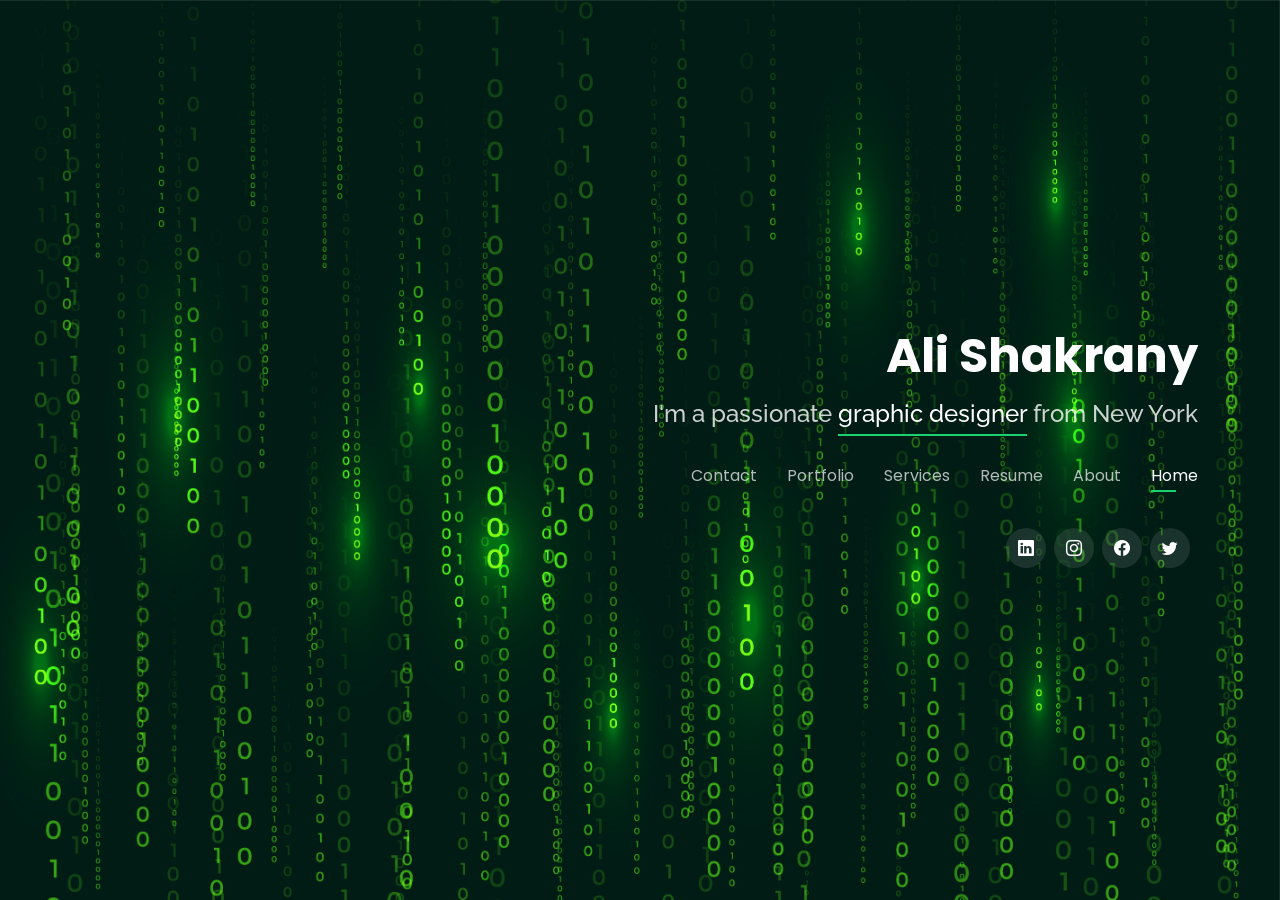
==== index.html @ bfe62b52 "initialize project files" ====
<!DOCTYPE html>
<html lang="ar" dir="rtl">

<head>
  <meta charset="utf-8">
  <meta content="width=device-width, initial-scale=1.0" name="viewport">

  <title>Ali Shakrany's portfolio</title>
  <meta content="" name="description">
  <meta content="" name="keywords">

  <!-- Favicons -->
  <link href="assets/img/favicon.png" rel="icon">
  <link href="assets/img/apple-touch-icon.png" rel="apple-touch-icon">

  <!-- Google Fonts -->
  <link href="https://fonts.googleapis.com/css?family=Open+Sans:300,300i,400,400i,600,600i,700,700i|Raleway:300,300i,400,400i,500,500i,600,600i,700,700i|Poppins:300,300i,400,400i,500,500i,600,600i,700,700i" rel="stylesheet">

  <!-- Vendor CSS Files -->
  <link href="assets/vendor/bootstrap/css/bootstrap.min.css" rel="stylesheet">
  <link href="assets/vendor/bootstrap-icons/bootstrap-icons.css" rel="stylesheet">
  <link href="assets/vendor/boxicons/css/boxicons.min.css" rel="stylesheet">
  <link href="assets/vendor/glightbox/css/glightbox.min.css" rel="stylesheet">
  <link href="assets/vendor/remixicon/remixicon.css" rel="stylesheet">
  <link href="assets/vendor/swiper/swiper-bundle.min.css" rel="stylesheet">

  <!-- Template Main CSS File -->
  <link href="assets/css/style.css" rel="stylesheet">

  <!-- =======================================================
 
  ======================================================== -->
</head>

<body>

  <!-- ======= Header ======= -->
  <header id="header">
    <div class="container">

      <h1><a href="index.html">Ali Shakrany </a></h1>
      <!-- Uncomment below if you prefer to use an image logo -->
      <!-- <a href="index.html" class="mr-auto"><img src="assets/img/logo.png" alt="" class="img-fluid"></a> -->
      <h2>I'm a passionate <span>graphic designer</span> from New York</h2>

      <nav id="navbar" class="navbar" dir="rtl">
        <ul>
          <li><a class="nav-link active" href="#header">Home</a></li>
          <li><a class="nav-link" href="#about">About</a></li>
          <li><a class="nav-link" href="#resume">Resume</a></li>
          <li><a class="nav-link" href="#services">Services</a></li>
          <li><a class="nav-link" href="#portfolio">Portfolio</a></li>
          <li><a class="nav-link" href="#contact">Contact</a></li>
        </ul>
        <i class="bi bi-list mobile-nav-toggle"></i>
      </nav><!-- .navbar -->

      <div class="social-links">
        <a href="#" class="twitter"><i class="bi bi-twitter"></i></a>
        <a href="#" class="facebook"><i class="bi bi-facebook"></i></a>
        <a href="#" class="instagram"><i class="bi bi-instagram"></i></a>
        <a href="#" class="linkedin"><i class="bi bi-linkedin"></i></a>
      </div>

    </div>
  </header><!-- End Header -->

  <!-- ======= About Section ======= -->
  <section id="about" class="about">

    <!-- ======= About Me ======= -->
    <div class="about-me container">

      <div class="section-title">
        <h2>About</h2>
        <p>Learn more about me</p>
      </div>

      <div class="row">
        <div class="col-lg-4" data-aos="fade-left">
          <img src="assets/img/me.jpg" class="img-fluid" alt="">
        </div>
        <div class="col-lg-8 pt-4 pt-lg-0 content" data-aos="fade-right>
          <h3>UI/UX &amp; Graphic Designer</h3>
          <p class="fst-italic">
            Lorem ipsum dolor sit amet, consectetur adipiscing elit, sed do eiusmod tempor incididunt ut labore et dolore
            magna aliqua.
          </p>
          <div class="row">
            <div class="col-lg-6">
              <ul>
                <li><i class="bi bi-chevron-left"></i> <strong>Birthday:</strong> <span>1 May 1995</span></li>
                <li><i class="bi bi-chevron-left"></i> <strong>Website:</strong> <span>www.example.com</span></li>
                <li><i class="bi bi-chevron-left"></i> <strong>Phone:</strong> <span>+123 456 7890</span></li>
                <li><i class="bi bi-chevron-left"></i> <strong>City:</strong> <span>New York, USA</span></li>
              </ul>
            </div>
            <div class="col-lg-6">
              <ul>
                <li><i class="bi bi-chevron-left"></i> <strong>Age:</strong> <span>30</span></li>
                <li><i class="bi bi-chevron-left"></i> <strong>Degree:</strong> <span>Master</span></li>
                <li><i class="bi bi-chevron-left"></i> <strong>PhEmailone:</strong> <span>email@example.com</span></li>
                <li><i class="bi bi-chevron-left"></i> <strong>Freelance:</strong> <span>Available</span></li>
              </ul>
            </div>
          </div>
          <p>
            Officiis eligendi itaque labore et dolorum mollitia officiis optio vero. Quisquam sunt adipisci omnis et ut. Nulla accusantium dolor incidunt officia tempore. Et eius omnis.
            Cupiditate ut dicta maxime officiis quidem quia. Sed et consectetur qui quia repellendus itaque neque. Aliquid amet quidem ut quaerat cupiditate. Ab et eum qui repellendus omnis culpa magni laudantium dolores.
          </p>
        </div>
      </div>

    </div><!-- End About Me -->

    <!-- ======= Counts ======= -->
    <!-- <div class="counts container">

      <div class="row">

        <div class="col-lg-3 col-md-6">
          <div class="count-box">
            <i class="bi bi-emoji-smile"></i>
            <span data-purecounter-start="0" data-purecounter-end="232" data-purecounter-duration="1" class="purecounter"></span>
            <p>Happy Clients</p>
          </div>
        </div>

        <div class="col-lg-3 col-md-6 mt-5 mt-md-0">
          <div class="count-box">
            <i class="bi bi-journal-richtext"></i>
            <span data-purecounter-start="0" data-purecounter-end="521" data-purecounter-duration="1" class="purecounter"></span>
            <p>Projects</p>
          </div>
        </div>

        <div class="col-lg-3 col-md-6 mt-5 mt-lg-0">
          <div class="count-box">
            <i class="bi bi-headset"></i>
            <span data-purecounter-start="0" data-purecounter-end="1463" data-purecounter-duration="1" class="purecounter"></span>
            <p>Hours Of Support</p>
          </div>
        </div>

        <div class="col-lg-3 col-md-6 mt-5 mt-lg-0">
          <div class="count-box">
            <i class="bi bi-award"></i>
            <span data-purecounter-start="0" data-purecounter-end="24" data-purecounter-duration="1" class="purecounter"></span>
            <p>Awards</p>
          </div>
        </div>

      </div>

    </div> -->
    <!-- End Counts -->

    <!-- ======= Skills  ======= -->
    <div class="skills container">

      <div class="section-title">
        <h2>Skills</h2>
      </div>

      <div class="row skills-content">

        <div class="col-lg-6">

          <div class="progress">
            <span class="skill">HTML <i class="val">100%</i></span>
            <div class="progress-bar-wrap">
              <div class="progress-bar" role="progressbar" aria-valuenow="100" aria-valuemin="0" aria-valuemax="100"></div>
            </div>
          </div>

          <div class="progress">
            <span class="skill">CSS <i class="val">90%</i></span>
            <div class="progress-bar-wrap">
              <div class="progress-bar" role="progressbar" aria-valuenow="90" aria-valuemin="0" aria-valuemax="100"></div>
            </div>
          </div>

          <div class="progress">
            <span class="skill">JavaScript <i class="val">75%</i></span>
            <div class="progress-bar-wrap">
              <div class="progress-bar" role="progressbar" aria-valuenow="75" aria-valuemin="0" aria-valuemax="100"></div>
            </div>
          </div>

        </div>

        <div class="col-lg-6">

          <div class="progress">
            <span class="skill">PHP <i class="val">80%</i></span>
            <div class="progress-bar-wrap">
              <div class="progress-bar" role="progressbar" aria-valuenow="80" aria-valuemin="0" aria-valuemax="100"></div>
            </div>
          </div>

          <div class="progress">
            <span class="skill">WordPress/CMS <i class="val">90%</i></span>
            <div class="progress-bar-wrap">
              <div class="progress-bar" role="progressbar" aria-valuenow="90" aria-valuemin="0" aria-valuemax="100"></div>
            </div>
          </div>

          <div class="progress">
            <span class="skill">Photoshop <i class="val">55%</i></span>
            <div class="progress-bar-wrap">
              <div class="progress-bar" role="progressbar" aria-valuenow="55" aria-valuemin="0" aria-valuemax="100"></div>
            </div>
          </div>

        </div>

      </div>

    </div><!-- End Skills -->

    <!-- ======= Interests ======= -->
    <div class="interests container">

      <div class="section-title">
        <h2>Interests</h2>
      </div>

      <div class="row">
        <div class="col-lg-3 col-md-4">
          <div class="icon-box">
            <i class="ri-store-line" style="color: #ffbb2c;"></i>
            <h3>Lorem Ipsum</h3>
          </div>
        </div>
        <div class="col-lg-3 col-md-4 mt-4 mt-md-0">
          <div class="icon-box">
            <i class="ri-bar-chart-box-line" style="color: #5578ff;"></i>
            <h3>Dolor Sitema</h3>
          </div>
        </div>
        <div class="col-lg-3 col-md-4 mt-4 mt-md-0">
          <div class="icon-box">
            <i class="ri-calendar-todo-line" style="color: #e80368;"></i>
            <h3>Sed perspiciatis</h3>
          </div>
        </div>
        <div class="col-lg-3 col-md-4 mt-4 mt-lg-0">
          <div class="icon-box">
            <i class="ri-paint-brush-line" style="color: #e361ff;"></i>
            <h3>Magni Dolores</h3>
          </div>
        </div>
        <div class="col-lg-3 col-md-4 mt-4">
          <div class="icon-box">
            <i class="ri-database-2-line" style="color: #47aeff;"></i>
            <h3>Nemo Enim</h3>
          </div>
        </div>
        <div class="col-lg-3 col-md-4 mt-4">
          <div class="icon-box">
            <i class="ri-gradienter-line" style="color: #ffa76e;"></i>
            <h3>Eiusmod Tempor</h3>
          </div>
        </div>
        <div class="col-lg-3 col-md-4 mt-4">
          <div class="icon-box">
            <i class="ri-file-list-3-line" style="color: #11dbcf;"></i>
            <h3>Midela Teren</h3>
          </div>
        </div>
        <div class="col-lg-3 col-md-4 mt-4">
          <div class="icon-box">
            <i class="ri-price-tag-2-line" style="color: #4233ff;"></i>
            <h3>Pira Neve</h3>
          </div>
        </div>
        <div class="col-lg-3 col-md-4 mt-4">
          <div class="icon-box">
            <i class="ri-anchor-line" style="color: #b2904f;"></i>
            <h3>Dirada Pack</h3>
          </div>
        </div>
        <div class="col-lg-3 col-md-4 mt-4">
          <div class="icon-box">
            <i class="ri-disc-line" style="color: #b20969;"></i>
            <h3>Moton Ideal</h3>
          </div>
        </div>
        <div class="col-lg-3 col-md-4 mt-4">
          <div class="icon-box">
            <i class="ri-base-station-line" style="color: #ff5828;"></i>
            <h3>Verdo Park</h3>
          </div>
        </div>
        <div class="col-lg-3 col-md-4 mt-4">
          <div class="icon-box">
            <i class="ri-fingerprint-line" style="color: #29cc61;"></i>
            <h3>Flavor Nivelanda</h3>
          </div>
        </div>
      </div>

    </div><!-- End Interests -->


  </section><!-- End About Section -->

  <!-- ======= Resume Section ======= -->
  <section id="resume" class="resume">
    <div class="container">

      <div class="section-title">
        <h2>Resume</h2>
        <p>Check My Resume</p>
      </div>

      <div class="row">
        <div class="col-lg-6">
          <h3 class="resume-title">Sumary</h3>
          <div class="resume-item pb-0">
            <h4>Alice Barkley</h4>
            <p><em>Innovative and deadline-driven Graphic Designer with 3+ years of experience designing and developing user-centered digital/print marketing material from initial concept to final, polished deliverable.</em></p>
            <p>
            <ul>
              <li>Portland par 127,Orlando, FL</li>
              <li>(123) 456-7891</li>
              <li>alice.barkley@example.com</li>
            </ul>
            </p>
          </div>

          <h3 class="resume-title">Education</h3>
          <div class="resume-item">
            <h4>Master of Fine Arts &amp; Graphic Design</h4>
            <h5>2015 - 2016</h5>
            <p><em>Rochester Institute of Technology, Rochester, NY</em></p>
            <p>Qui deserunt veniam. Et sed aliquam labore tempore sed quisquam iusto autem sit. Ea vero voluptatum qui ut dignissimos deleniti nerada porti sand markend</p>
          </div>
          <div class="resume-item">
            <h4>Bachelor of Fine Arts &amp; Graphic Design</h4>
            <h5>2010 - 2014</h5>
            <p><em>Rochester Institute of Technology, Rochester, NY</em></p>
            <p>Quia nobis sequi est occaecati aut. Repudiandae et iusto quae reiciendis et quis Eius vel ratione eius unde vitae rerum voluptates asperiores voluptatem Earum molestiae consequatur neque etlon sader mart dila</p>
          </div>
        </div>
        <div class="col-lg-6">
          <h3 class="resume-title">Professional Experience</h3>
          <div class="resume-item">
            <h4>Senior graphic design specialist</h4>
            <h5>2019 - Present</h5>
            <p><em>Experion, New York, NY </em></p>
            <p>
            <ul>
              <li>Lead in the design, development, and implementation of the graphic, layout, and production communication materials</li>
              <li>Delegate tasks to the 7 members of the design team and provide counsel on all aspects of the project. </li>
              <li>Supervise the assessment of all graphic materials in order to ensure quality and accuracy of the design</li>
              <li>Oversee the efficient use of production project budgets ranging from $2,000 - $25,000</li>
            </ul>
            </p>
          </div>
          <div class="resume-item">
            <h4>Graphic design specialist</h4>
            <h5>2017 - 2018</h5>
            <p><em>Stepping Stone Advertising, New York, NY</em></p>
            <p>
            <ul>
              <li>Developed numerous marketing programs (logos, brochures,infographics, presentations, and advertisements).</li>
              <li>Managed up to 5 projects or tasks at a given time while under pressure</li>
              <li>Recommended and consulted with clients on the most appropriate graphic design</li>
              <li>Created 4+ design presentations and proposals a month for clients and account managers</li>
            </ul>
            </p>
          </div>
        </div>
      </div>

    </div>
  </section><!-- End Resume Section -->

  <!-- ======= Services Section ======= -->
  <section id="services" class="services">
    <div class="container">

      <div class="section-title">
        <h2>Services</h2>
        <p>My Services</p>
      </div>

      <div class="row">
        <div class="col-lg-4 col-md-6 d-flex align-items-stretch">
          <div class="icon-box">
            <div class="icon"><i class="bx bxl-dribbble"></i></div>
            <h4><a href="">Lorem Ipsum</a></h4>
            <p>Voluptatum deleniti atque corrupti quos dolores et quas molestias excepturi</p>
          </div>
        </div>

        <div class="col-lg-4 col-md-6 d-flex align-items-stretch mt-4 mt-md-0">
          <div class="icon-box">
            <div class="icon"><i class="bx bx-file"></i></div>
            <h4><a href="">Sed ut perspiciatis</a></h4>
            <p>Duis aute irure dolor in reprehenderit in voluptate velit esse cillum dolore</p>
          </div>
        </div>

        <div class="col-lg-4 col-md-6 d-flex align-items-stretch mt-4 mt-lg-0">
          <div class="icon-box">
            <div class="icon"><i class="bx bx-tachometer"></i></div>
            <h4><a href="">Magni Dolores</a></h4>
            <p>Excepteur sint occaecat cupidatat non proident, sunt in culpa qui officia</p>
          </div>
        </div>

        <div class="col-lg-4 col-md-6 d-flex align-items-stretch mt-4">
          <div class="icon-box">
            <div class="icon"><i class="bx bx-world"></i></div>
            <h4><a href="">Nemo Enim</a></h4>
            <p>At vero eos et accusamus et iusto odio dignissimos ducimus qui blanditiis</p>
          </div>
        </div>

        <div class="col-lg-4 col-md-6 d-flex align-items-stretch mt-4">
          <div class="icon-box">
            <div class="icon"><i class="bx bx-slideshow"></i></div>
            <h4><a href="">Dele cardo</a></h4>
            <p>Quis consequatur saepe eligendi voluptatem consequatur dolor consequuntur</p>
          </div>
        </div>

        <div class="col-lg-4 col-md-6 d-flex align-items-stretch mt-4">
          <div class="icon-box">
            <div class="icon"><i class="bx bx-arch"></i></div>
            <h4><a href="">Divera don</a></h4>
            <p>Modi nostrum vel laborum. Porro fugit error sit minus sapiente sit aspernatur</p>
          </div>
        </div>

      </div>

    </div>
  </section><!-- End Services Section -->

  <!-- ======= Portfolio Section ======= -->
  <section id="portfolio" class="portfolio">
    <div class="container">

      <div class="section-title">
        <h2>Portfolio</h2>
        <p>My Works</p>
      </div>

      <div class="row">
        <div class="col-lg-12 d-flex justify-content-center">
          <ul id="portfolio-flters">
            <li data-filter="*" class="filter-active">All</li>
            <li data-filter=".filter-web">Web</li>
            <li data-filter=".filter-graphic">Graphic</li>
            <li data-filter=".filter-database">Database</li>
            <li data-filter=".filter-photography">Photography</li>
            <li data-filter=".filter-software">Software</li>
            <li data-filter=".filter-3dmax">3D Max</li>
            <li data-filter=".filter-book">Books</li>
          </ul>
        </div>
      </div>

      <div class="row portfolio-container">

        <div class="col-lg-4 col-md-6 portfolio-item filter-web">
          <div class="portfolio-wrap">
            <img src="assets/img/portfolio/web/zat/1.png" class="img-fluid" alt="">
            <div class="portfolio-info">
              <h4>Zat</h4>
              <p>Web</p>
              <div class="portfolio-links">
                <a href="assets/img/portfolio/web/zat/1.png" data-gallery="portfolioGallery" class="portfolio-lightbox" title="Zat"><i class="bx bx-plus"></i></a>
                <a href="project-details/web/zat.html" data-gallery="portfolioDetailsGallery" data-glightbox="type: external" class="portfolio-details-lightbox" title="project Details"><i class="bx bx-link"></i></a>
              </div>
            </div>
          </div>
        </div>

        <div class="col-lg-4 col-md-6 portfolio-item filter-web">
          <div class="portfolio-wrap">
            <img src="assets/img/portfolio/web/techno-v/1.PNG" class="img-fluid" alt="">
            <div class="portfolio-info">
              <h4>Techno-V</h4>
              <p>Web</p>
              <div class="portfolio-links">
                <a href="assets/img/portfolio/web/techno-v/1.PNG" data-gallery="portfolioGallery" class="portfolio-lightbox" title="Techno-V"><i class="bx bx-plus"></i></a>
                <a href="project-details/web/techno-v.html" data-gallery="portfolioDetailsGallery" data-glightbox="type: external" class="portfolio-details-lightbox" title="project Details"><i class="bx bx-link"></i></a>
              </div>
            </div>
          </div>
        </div>

        <!-- <div class="col-lg-4 col-md-6 portfolio-item filter-web">
          <div class="portfolio-wrap">
            <img src="assets/img/portfolio/web/techno-v/1.PNG" class="img-fluid" alt="">
            <div class="portfolio-info">
              <h4>Techno-V</h4>
              <p>Web</p>
              <div class="portfolio-links">
                <a href="assets/img/portfolio/web/techno-v/1.PNG" data-gallery="portfolioGallery" class="portfolio-lightbox" title="Techno-V"><i class="bx bx-plus"></i></a>
                <a href="project-details/web/techno-v.html" data-gallery="portfolioDetailsGallery" data-glightbox="type: external" class="portfolio-details-lightbox" title="project Details"><i class="bx bx-link"></i></a>
              </div>
            </div>
          </div>
        </div> -->

        <div class="col-lg-4 col-md-6 portfolio-item filter-database">
          <div class="portfolio-wrap">
            <img src="assets/img/portfolio/database/1.PNG" class="img-fluid" alt="">
            <div class="portfolio-info">
              <h4>Database</h4>
              <p>Database</p>
              <div class="portfolio-links">
                <a href="assets/img/portfolio/database/1.PNG" data-gallery="portfolioGallery" class="portfolio-lightbox" title="Database"><i class="bx bx-plus"></i></a>
                <a href="/project-details/database/database.html" data-gallery="portfolioDetailsGallery" data-glightbox="type: external" class="portfolio-details-lightbox" title="Project Details"><i class="bx bx-link"></i></a>
              </div>
            </div>
          </div>
        </div>


        <div class="col-lg-4 col-md-6 portfolio-item filter-software">
          <div class="portfolio-wrap">
            <img src="assets/img/portfolio/software/software1/04.png" class="img-fluid" alt="">
            <div class="portfolio-info">
              <h4>Multimedia Software</h4>
              <p>Software</p>
              <div class="portfolio-links">
                <a href="assets/img/portfolio/software/software1/04.png" data-gallery="portfolioGallery" class="portfolio-lightbox" title="Multimedia Software"><i class="bx bx-plus"></i></a>
                <a href="/project-details/software/software1.html" data-gallery="portfolioDetailsGallery" data-glightbox="type: external" class="portfolio-details-lightbox" title="Project Details"><i class="bx bx-link"></i></a>
              </div>
            </div>
          </div>
        </div>


        <div class="col-lg-4 col-md-6 portfolio-item filter-software">
          <div class="portfolio-wrap">
            <img src="assets/img/portfolio/software/software2/1.PNG" class="img-fluid" alt="">
            <div class="portfolio-info">
              <h4>Computer Software</h4>
              <p>Software</p>
              <div class="portfolio-links">
                <a href="assets/img/portfolio/software/software2/1.PNG" data-gallery="portfolioGallery" class="portfolio-lightbox" title="Computer Software"><i class="bx bx-plus"></i></a>
                <a href="/project-details/software/software2.html" data-gallery="portfolioDetailsGallery" data-glightbox="type: external" class="portfolio-details-lightbox" title="Project Details"><i class="bx bx-link"></i></a>
              </div>
            </div>
          </div>
        </div>

        <div class="col-lg-4 col-md-6 portfolio-item filter-3dmax">
          <div class="portfolio-wrap">
            <img src="assets/img/portfolio/max/01.jpg" class="img-fluid" alt="">
            <div class="portfolio-info">
              <h4>3D Max design</h4>
              <p>3D Max </p>
              <div class="portfolio-links">
                <a href="assets/img/portfolio/max/01.jpg" data-gallery="portfolioGallery" class="portfolio-lightbox" title="3D Max design"><i class="bx bx-plus"></i></a>
                <!-- <a href="/project-details/max/1.html" data-gallery="portfolioDetailsGallery" data-glightbox="type: external" class="portfolio-details-lightbox" title="Project Details"><i class="bx bx-link"></i></a> -->
              </div>
            </div>
          </div>
        </div>


        <div class="col-lg-4 col-md-6 portfolio-item filter-3dmax">
          <div class="portfolio-wrap">
            <img src="assets/img/portfolio/max/02.jpg" class="img-fluid" alt="">
            <div class="portfolio-info">
              <h4>3D Max design</h4>
              <p>3D Max </p>
              <div class="portfolio-links">
                <a href="assets/img/portfolio/max/02.jpg" data-gallery="portfolioGallery" class="portfolio-lightbox" title="3D Max design"><i class="bx bx-plus"></i></a>
                <!-- <a href="/project-details/max/1.html" data-gallery="portfolioDetailsGallery" data-glightbox="type: external" class="portfolio-details-lightbox" title="Project Details"><i class="bx bx-link"></i></a> -->
              </div>
            </div>
          </div>
        </div>

        <div class="col-lg-4 col-md-6 portfolio-item filter-3dmax">
          <div class="portfolio-wrap">
            <img src="assets/img/portfolio/max/03.jpg" class="img-fluid" alt="">
            <div class="portfolio-info">
              <h4>3D Max design</h4>
              <p>3D Max </p>
              <div class="portfolio-links">
                <a href="assets/img/portfolio/max/03.jpg" data-gallery="portfolioGallery" class="portfolio-lightbox" title="3D Max design"><i class="bx bx-plus"></i></a>
                <!-- <a href="/project-details/max/1.html" data-gallery="portfolioDetailsGallery" data-glightbox="type: external" class="portfolio-details-lightbox" title="Project Details"><i class="bx bx-link"></i></a> -->
              </div>
            </div>
          </div>
        </div>

        <div class="col-lg-4 col-md-6 portfolio-item filter-3dmax">
          <div class="portfolio-wrap">
            <img src="assets/img/portfolio/max/04.jpg" class="img-fluid" alt="">
            <div class="portfolio-info">
              <h4>3D Max design</h4>
              <p>3D Max </p>
              <div class="portfolio-links">
                <a href="assets/img/portfolio/max/04.jpg" data-gallery="portfolioGallery" class="portfolio-lightbox" title="3D Max design"><i class="bx bx-plus"></i></a>
                <!-- <a href="/project-details/max/1.html" data-gallery="portfolioDetailsGallery" data-glightbox="type: external" class="portfolio-details-lightbox" title="Project Details"><i class="bx bx-link"></i></a> -->
              </div>
            </div>
          </div>
        </div>


        <div class="col-lg-4 col-md-6 portfolio-item filter-3dmax">
          <div class="portfolio-wrap">
            <img src="assets/img/portfolio/max/05.jpg" class="img-fluid" alt="">
            <div class="portfolio-info">
              <h4>3D Max design</h4>
              <p>3D Max </p>
              <div class="portfolio-links">
                <a href="assets/img/portfolio/max/05.jpg" data-gallery="portfolioGallery" class="portfolio-lightbox" title="3D Max design"><i class="bx bx-plus"></i></a>
                <!-- <a href="/project-details/max/1.html" data-gallery="portfolioDetailsGallery" data-glightbox="type: external" class="portfolio-details-lightbox" title="Project Details"><i class="bx bx-link"></i></a> -->
              </div>
            </div>
          </div>
        </div>
<!-- <================== Boook  =====================> -->
        <div class="col-lg-4 col-md-6 portfolio-item filter-book">
          <div class="portfolio-wrap">
            <img src="assets/img/portfolio/book/1.png" class="img-fluid" alt="">
            <div class="portfolio-info">
              <h4>Ai Book</h4>
              <p>Books</p>
              <div class="portfolio-links">
                <a href="assets/img/portfolio/book/1.png" data-gallery="portfolioGallery" class="portfolio-lightbox" title="Ai Book"><i class="bx bx-plus"></i></a>
                <a href="project-details/book/aibook.html" data-gallery="portfolioDetailsGallery" data-glightbox="type: external" class="portfolio-details-lightbox" title="project Details"><i class="bx bx-link"></i></a>
              </div>
            </div>
          </div>
        </div>

<!-- <================== Graphic =====================> -->
        <div class="col-lg-4 col-md-6 portfolio-item filter-graphic">
          <div class="portfolio-wrap">
            <img src="assets/img/portfolio/graphic/1.png" class="img-fluid" alt="">
            <div class="portfolio-info">
              <h4>Graphic Design</h4>
              <p> Graphic </p>
              <div class="portfolio-links">
                <a href="assets/img/portfolio/graphic/1.png" data-gallery="portfolioGallery" class="portfolio-lightbox" title="Graphic Design"><i class="bx bx-plus"></i></a>
                <!-- <a href="/project-details/max/1.html" data-gallery="portfolioDetailsGallery" data-glightbox="type: external" class="portfolio-details-lightbox" title="Project Details"><i class="bx bx-link"></i></a> -->
              </div>
            </div>
          </div>
        </div>

        <div class="col-lg-4 col-md-6 portfolio-item filter-graphic">
          <div class="portfolio-wrap">
            <img src="assets/img/portfolio/graphic/01.png" class="img-fluid" alt="">
            <div class="portfolio-info">
              <h4>Graphic Design</h4>
              <p> Graphic </p>
              <div class="portfolio-links">
                <a href="assets/img/portfolio/graphic/01.png" data-gallery="portfolioGallery" class="portfolio-lightbox" title="Graphic Design"><i class="bx bx-plus"></i></a>
                <!-- <a href="/project-details/max/1.html" data-gallery="portfolioDetailsGallery" data-glightbox="type: external" class="portfolio-details-lightbox" title="Project Details"><i class="bx bx-link"></i></a> -->
              </div>
            </div>
          </div>
        </div>

        <div class="col-lg-4 col-md-6 portfolio-item filter-graphic">
          <div class="portfolio-wrap">
            <img src="assets/img/portfolio/graphic/02.png" class="img-fluid" alt="">
            <div class="portfolio-info">
              <h4>Graphic Design</h4>
              <p> Graphic </p>
              <div class="portfolio-links">
                <a href="assets/img/portfolio/graphic/02.png" data-gallery="portfolioGallery" class="portfolio-lightbox" title="Graphic Design"><i class="bx bx-plus"></i></a>
                <!-- <a href="/project-details/max/1.html" data-gallery="portfolioDetailsGallery" data-glightbox="type: external" class="portfolio-details-lightbox" title="Project Details"><i class="bx bx-link"></i></a> -->
              </div>
            </div>
          </div>
        </div>

        <div class="col-lg-4 col-md-6 portfolio-item filter-graphic">
          <div class="portfolio-wrap">
            <img src="assets/img/portfolio/graphic/03.png" class="img-fluid" alt="">
            <div class="portfolio-info">
              <h4>Graphic Design</h4>
              <p> Graphic </p>
              <div class="portfolio-links">
                <a href="assets/img/portfolio/graphic/03.png" data-gallery="portfolioGallery" class="portfolio-lightbox" title="Graphic Design"><i class="bx bx-plus"></i></a>
                <!-- <a href="/project-details/max/1.html" data-gallery="portfolioDetailsGallery" data-glightbox="type: external" class="portfolio-details-lightbox" title="Project Details"><i class="bx bx-link"></i></a> -->
              </div>
            </div>
          </div>
        </div>

        <div class="col-lg-4 col-md-6 portfolio-item filter-graphic">
          <div class="portfolio-wrap">
            <img src="assets/img/portfolio/graphic/04.png" class="img-fluid" alt="">
            <div class="portfolio-info">
              <h4>Graphic Design</h4>
              <p> Graphic </p>
              <div class="portfolio-links">
                <a href="assets/img/portfolio/graphic/04.png" data-gallery="portfolioGallery" class="portfolio-lightbox" title="Graphic Design"><i class="bx bx-plus"></i></a>
                <!-- <a href="/project-details/max/1.html" data-gallery="portfolioDetailsGallery" data-glightbox="type: external" class="portfolio-details-lightbox" title="Project Details"><i class="bx bx-link"></i></a> -->
              </div>
            </div>
          </div>
        </div>

        <div class="col-lg-4 col-md-6 portfolio-item filter-graphic">
          <div class="portfolio-wrap">
            <img src="assets/img/portfolio/graphic/05.png" class="img-fluid" alt="">
            <div class="portfolio-info">
              <h4>Graphic Design</h4>
              <p> Graphic </p>
              <div class="portfolio-links">
                <a href="assets/img/portfolio/graphic/05.png" data-gallery="portfolioGallery" class="portfolio-lightbox" title="Graphic Design"><i class="bx bx-plus"></i></a>
                <!-- <a href="/project-details/max/1.html" data-gallery="portfolioDetailsGallery" data-glightbox="type: external" class="portfolio-details-lightbox" title="Project Details"><i class="bx bx-link"></i></a> -->
              </div>
            </div>
          </div>
        </div>

        <div class="col-lg-4 col-md-6 portfolio-item filter-graphic">
          <div class="portfolio-wrap">
            <img src="assets/img/portfolio/graphic/05_2.png" class="img-fluid" alt="">
            <div class="portfolio-info">
              <h4>Graphic Design</h4>
              <p> Graphic </p>
              <div class="portfolio-links">
                <a href="assets/img/portfolio/graphic/05_2.png" data-gallery="portfolioGallery" class="portfolio-lightbox" title="Graphic Design"><i class="bx bx-plus"></i></a>
                <!-- <a href="/project-details/max/1.html" data-gallery="portfolioDetailsGallery" data-glightbox="type: external" class="portfolio-details-lightbox" title="Project Details"><i class="bx bx-link"></i></a> -->
              </div>
            </div>
          </div>
        </div>

        <div class="col-lg-4 col-md-6 portfolio-item filter-graphic">
          <div class="portfolio-wrap">
            <img src="assets/img/portfolio/graphic/06.png" class="img-fluid" alt="">
            <div class="portfolio-info">
              <h4>Graphic Design</h4>
              <p> Graphic </p>
              <div class="portfolio-links">
                <a href="assets/img/portfolio/graphic/06.png" data-gallery="portfolioGallery" class="portfolio-lightbox" title="Graphic Design"><i class="bx bx-plus"></i></a>
                <!-- <a href="/project-details/max/1.html" data-gallery="portfolioDetailsGallery" data-glightbox="type: external" class="portfolio-details-lightbox" title="Project Details"><i class="bx bx-link"></i></a> -->
              </div>
            </div>
          </div>
        </div>

        <div class="col-lg-4 col-md-6 portfolio-item filter-graphic">
          <div class="portfolio-wrap">
            <img src="assets/img/portfolio/graphic/07.png" class="img-fluid" alt="">
            <div class="portfolio-info">
              <h4>Graphic Design</h4>
              <p> Graphic </p>
              <div class="portfolio-links">
                <a href="assets/img/portfolio/graphic/07.png" data-gallery="portfolioGallery" class="portfolio-lightbox" title="Graphic Design"><i class="bx bx-plus"></i></a>
                <!-- <a href="/project-details/max/1.html" data-gallery="portfolioDetailsGallery" data-glightbox="type: external" class="portfolio-details-lightbox" title="Project Details"><i class="bx bx-link"></i></a> -->
              </div>
            </div>
          </div>
        </div>

        <div class="col-lg-4 col-md-6 portfolio-item filter-graphic">
          <div class="portfolio-wrap">
            <img src="assets/img/portfolio/graphic/08.jpg" class="img-fluid" alt="">
            <div class="portfolio-info">
              <h4>Graphic Design</h4>
              <p> Graphic </p>
              <div class="portfolio-links">
                <a href="assets/img/portfolio/graphic/08.jpg" data-gallery="portfolioGallery" class="portfolio-lightbox" title="Graphic Design"><i class="bx bx-plus"></i></a>
                <!-- <a href="/project-details/max/1.html" data-gallery="portfolioDetailsGallery" data-glightbox="type: external" class="portfolio-details-lightbox" title="Project Details"><i class="bx bx-link"></i></a> -->
              </div>
            </div>
          </div>
        </div>

        <div class="col-lg-4 col-md-6 portfolio-item filter-graphic">
          <div class="portfolio-wrap">
            <img src="assets/img/portfolio/graphic/09.jpg" class="img-fluid" alt="">
            <div class="portfolio-info">
              <h4>Graphic Design</h4>
              <p> Graphic </p>
              <div class="portfolio-links">
                <a href="assets/img/portfolio/graphic/09.jpg" data-gallery="portfolioGallery" class="portfolio-lightbox" title="Graphic Design"><i class="bx bx-plus"></i></a>
                <!-- <a href="/project-details/max/1.html" data-gallery="portfolioDetailsGallery" data-glightbox="type: external" class="portfolio-details-lightbox" title="Project Details"><i class="bx bx-link"></i></a> -->
              </div>
            </div>
          </div>
        </div>

        <div class="col-lg-4 col-md-6 portfolio-item filter-graphic">
          <div class="portfolio-wrap">
            <img src="assets/img/portfolio/graphic/10.png" class="img-fluid" alt="">
            <div class="portfolio-info">
              <h4>Graphic Design</h4>
              <p> Graphic </p>
              <div class="portfolio-links">
                <a href="assets/img/portfolio/graphic/10.png" data-gallery="portfolioGallery" class="portfolio-lightbox" title="Graphic Design"><i class="bx bx-plus"></i></a>
                <!-- <a href="/project-details/max/1.html" data-gallery="portfolioDetailsGallery" data-glightbox="type: external" class="portfolio-details-lightbox" title="Project Details"><i class="bx bx-link"></i></a> -->
              </div>
            </div>
          </div>
        </div>

        <div class="col-lg-4 col-md-6 portfolio-item filter-graphic">
          <div class="portfolio-wrap">
            <img src="assets/img/portfolio/graphic/11.jpg" class="img-fluid" alt="">
            <div class="portfolio-info">
              <h4>Graphic Design</h4>
              <p> Graphic </p>
              <div class="portfolio-links">
                <a href="assets/img/portfolio/graphic/11.jpg" data-gallery="portfolioGallery" class="portfolio-lightbox" title="Graphic Design"><i class="bx bx-plus"></i></a>
                <!-- <a href="/project-details/max/1.html" data-gallery="portfolioDetailsGallery" data-glightbox="type: external" class="portfolio-details-lightbox" title="Project Details"><i class="bx bx-link"></i></a> -->
              </div>
            </div>
          </div>
        </div>

        <!-- <================== Photography =====================> -->

        <div class="col-lg-4 col-md-6 portfolio-item filter-graphic">
          <div class="portfolio-wrap">
            <img src="assets/img/portfolio/photography/1.jpg" class="img-fluid" alt="">
            <div class="portfolio-info">
              <h4>Photography</h4>
              <p> Photography </p>
              <div class="portfolio-links">
                <a href="assets/img/portfolio/photography/1.jpg" data-gallery="portfolioGallery" class="portfolio-lightbox" title="Photography "><i class="bx bx-plus"></i></a>
                <!-- <a href="/project-details/max/1.html" data-gallery="portfolioDetailsGallery" data-glightbox="type: external" class="portfolio-details-lightbox" title="Project Details"><i class="bx bx-link"></i></a> -->
              </div>
            </div>
          </div>
        </div>

        <div class="col-lg-4 col-md-6 portfolio-item filter-graphic">
          <div class="portfolio-wrap">
            <img src="assets/img/portfolio/photography/2.jpg" class="img-fluid" alt="">
            <div class="portfolio-info">
              <h4>Photography</h4>
              <p> Photography </p>
              <div class="portfolio-links">
                <a href="assets/img/portfolio/photography/2.jpg" data-gallery="portfolioGallery" class="portfolio-lightbox" title="Photography "><i class="bx bx-plus"></i></a>
                <!-- <a href="/project-details/max/1.html" data-gallery="portfolioDetailsGallery" data-glightbox="type: external" class="portfolio-details-lightbox" title="Project Details"><i class="bx bx-link"></i></a> -->
              </div>
            </div>
          </div>
        </div>

        <div class="col-lg-4 col-md-6 portfolio-item filter-graphic">
          <div class="portfolio-wrap">
            <img src="assets/img/portfolio/photography/3.jpg" class="img-fluid" alt="">
            <div class="portfolio-info">
              <h4>Photography</h4>
              <p> Photography </p>
              <div class="portfolio-links">
                <a href="assets/img/portfolio/photography/3.jpg" data-gallery="portfolioGallery" class="portfolio-lightbox" title="Photography "><i class="bx bx-plus"></i></a>
                <!-- <a href="/project-details/max/1.html" data-gallery="portfolioDetailsGallery" data-glightbox="type: external" class="portfolio-details-lightbox" title="Project Details"><i class="bx bx-link"></i></a> -->
              </div>
            </div>
          </div>
        </div>

        <div class="col-lg-4 col-md-6 portfolio-item filter-graphic">
          <div class="portfolio-wrap">
            <img src="assets/img/portfolio/photography/4.jpg" class="img-fluid" alt="">
            <div class="portfolio-info">
              <h4>Photography</h4>
              <p> Photography </p>
              <div class="portfolio-links">
                <a href="assets/img/portfolio/photography/4.jpg" data-gallery="portfolioGallery" class="portfolio-lightbox" title="Photography "><i class="bx bx-plus"></i></a>
                <!-- <a href="/project-details/max/1.html" data-gallery="portfolioDetailsGallery" data-glightbox="type: external" class="portfolio-details-lightbox" title="Project Details"><i class="bx bx-link"></i></a> -->
              </div>
            </div>
          </div>
        </div>

        <div class="col-lg-4 col-md-6 portfolio-item filter-graphic">
          <div class="portfolio-wrap">
            <img src="assets/img/portfolio/photography/5.jpg" class="img-fluid" alt="">
            <div class="portfolio-info">
              <h4>Photography</h4>
              <p> Photography </p>
              <div class="portfolio-links">
                <a href="assets/img/portfolio/photography/5.jpg" data-gallery="portfolioGallery" class="portfolio-lightbox" title="Photography "><i class="bx bx-plus"></i></a>
                <!-- <a href="/project-details/max/1.html" data-gallery="portfolioDetailsGallery" data-glightbox="type: external" class="portfolio-details-lightbox" title="Project Details"><i class="bx bx-link"></i></a> -->
              </div>
            </div>
          </div>
        </div>






      </div>

    </div>
  </section><!-- End Portfolio Section -->

  <!-- ======= Contact Section ======= -->
  <section id="contact" class="contact">
    <div class="container">

      <div class="section-title">
        <h2>Contact</h2>
        <p>Contact Me</p>
      </div>

      <div class="row mt-2">

        <div class="col-md-6 d-flex align-items-stretch">
          <div class="info-box">
            <i class="bx bx-map"></i>
            <h3>My Address</h3>
            <p>A108 Adam Street, New York, NY 535022</p>
          </div>
        </div>

        <div class="col-md-6 mt-4 mt-md-0 d-flex align-items-stretch">
          <div class="info-box">
            <i class="bx bx-share-alt"></i>
            <h3>Social Profiles</h3>
            <div class="social-links">
              <a href="#" class="twitter"><i class="bi bi-twitter"></i></a>
              <a href="#" class="facebook"><i class="bi bi-facebook"></i></a>
              <a href="#" class="instagram"><i class="bi bi-instagram"></i></a>
              <a href="#" class="google-plus"><i class="bi bi-skype"></i></a>
              <a href="#" class="linkedin"><i class="bi bi-linkedin"></i></a>
            </div>
          </div>
        </div>

        <div class="col-md-6 mt-4 d-flex align-items-stretch">
          <div class="info-box">
            <i class="bx bx-envelope"></i>
            <h3>Email Me</h3>
            <p>contact@example.com</p>
          </div>
        </div>
        <div class="col-md-6 mt-4 d-flex align-items-stretch">
          <div class="info-box">
            <i class="bx bx-phone-call"></i>
            <h3>Call Me</h3>
            <p>+1 5589 55488 55</p>
          </div>
        </div>
      </div>

      <form action="forms/contact.php" method="post" role="form" class="php-email-form mt-4">
        <div class="row">
          <div class="col-md-6 form-group">
            <input type="text" name="name" class="form-control" id="name" placeholder="Your Name" required>
          </div>
          <div class="col-md-6 form-group mt-3 mt-md-0">
            <input type="email" class="form-control" name="email" id="email" placeholder="Your Email" required>
          </div>
        </div>
        <div class="form-group mt-3">
          <input type="text" class="form-control" name="subject" id="subject" placeholder="Subject" required>
        </div>
        <div class="form-group mt-3">
          <textarea class="form-control" name="message" rows="5" placeholder="Message" required></textarea>
        </div>
        <div class="my-3">
          <div class="loading">Loading</div>
          <div class="error-message"></div>
          <div class="sent-message">Your message has been sent. Thank you!</div>
        </div>
        <div class="text-center"><button type="submit">Send Message</button></div>
      </form>

    </div>
  </section><!-- End Contact Section -->


  <!-- Vendor JS Files -->
  <script src="assets/vendor/purecounter/purecounter_vanilla.js"></script>
  <script src="assets/vendor/bootstrap/js/bootstrap.bundle.min.js"></script>
  <script src="assets/vendor/glightbox/js/glightbox.min.js"></script>
  <script src="assets/vendor/isotope-layout/isotope.pkgd.min.js"></script>
  <script src="assets/vendor/swiper/swiper-bundle.min.js"></script>
  <script src="assets/vendor/waypoints/noframework.waypoints.js"></script>
  <script src="assets/vendor/php-email-form/validate.js"></script>

  <!-- Template Main JS File -->
  <script src="assets/js/main.js"></script>

</body>

</html>
---- assets/css/style.css ----
/**
* Template Name: Personal
* Updated: Mar 10 2023 with Bootstrap v5.2.3
* Template URL: https://bootstrapmade.com/personal-free-resume-bootstrap-template/
* Author: BootstrapMade.com
* License: https://bootstrapmade.com/license/
*/

/*--------------------------------------------------------------
# General
--------------------------------------------------------------*/
body {
  font-family: "Open Sans", sans-serif;
  background-color: #040404;
  color: #fff;
  position: relative;
  background: transparent;
}

body::before {
  content: "";
  position: fixed;
  background: #040404 url("../img/bg2.jpg") top right no-repeat;
  background-size: cover;
  left: 0;
  right: 0;
  top: 0;
  height: 100vh;
  z-index: -1;
}

@media (min-width: 1024px) {
  body::before {
    background-attachment: fixed;
  }
}

a {
  color: #18d26e;
  text-decoration: none;
}

a:hover {
  color: #35e888;
  text-decoration: none;
}

h1,
h2,
h3,
h4,
h5,
h6 {
  font-family: "Raleway", sans-serif;
}

/*--------------------------------------------------------------
# Header
--------------------------------------------------------------*/
#header {
  transition: ease-in-out 0.3s;
  position: relative;
  height: 100vh;
  display: flex;
  align-items: center;
  z-index: 997;
  overflow-y: auto;
}

#header * {
  transition: ease-in-out 0.3s;
}

#header h1 {
  font-size: 48px;
  margin: 0;
  padding: 0;
  line-height: 1;
  font-weight: 700;
  font-family: "Poppins", sans-serif;
}

#header h1 a,
#header h1 a:hover {
  color: #fff;
  line-height: 1;
  display: inline-block;
}

#header h2 {
  font-size: 24px;
  margin-top: 20px;
  color: rgba(255, 255, 255, 0.8);
}

#header h2 span {
  color: #fff;
  border-bottom: 2px solid #18d26e;
  padding-bottom: 6px;
}

#header img {
  padding: 0;
  margin: 0;
}

#header .social-links {
  margin-top: 40px;
  display: flex;
}

#header .social-links a {
  font-size: 16px;
  display: flex;
  justify-content: center;
  align-items: center;
  background: rgba(255, 255, 255, 0.1);
  color: #fff;
  line-height: 1;
  margin-right: 8px;
  border-radius: 50%;
  width: 40px;
  height: 40px;
}

#header .social-links a:hover {
  background: #18d26e;
}

@media (max-width: 992px) {
  #header h1 {
    font-size: 36px;
  }

  #header h2 {
    font-size: 20px;
    line-height: 30px;
  }

  #header .social-links {
    margin-top: 15px;
  }

  #header .container {
    display: flex;
    flex-direction: column;
    align-items: center;
  }
}

/* Header Top */
#header.header-top {
  height: 80px;
  position: fixed;
  left: 0;
  top: 0;
  right: 0;
  background: rgba(0, 0, 0, 0.9);
}

#header.header-top .social-links,
#header.header-top h2 {
  display: none;
}

#header.header-top h1 {
  margin-right: auto;
  font-size: 36px;
}

#header.header-top .container {
  display: flex;
  align-items: center;
}

#header.header-top .navbar {
  margin: 0;
}

@media (max-width: 768px) {
  #header.header-top {
    height: 60px;
  }

  #header.header-top h1 {
    font-size: 26px;
  }
}

/*--------------------------------------------------------------
# Navigation Menu
--------------------------------------------------------------*/
/**
* Desktop Navigation 
*/
.navbar {
  padding: 0;
  margin-top: 35px;
}

.navbar ul {
  margin: 0;
  padding: 0;
  display: flex;
  list-style: none;
  align-items: center;
}

.navbar li {
  position: relative;
}

.navbar li+li {
  margin-right: 30px;
}

.navbar a,
.navbar a:focus {
  display: flex;
  align-items: center;
  justify-content: space-between;
  padding: 0;
  font-family: "Poppins", sans-serif;
  font-size: 16px;
  font-weight: 400;
  color: rgba(255, 255, 255, 0.7);
  white-space: nowrap;
  transition: 0.3s;
}

.navbar a i,
.navbar a:focus i {
  font-size: 12px;
  line-height: 0;
  margin-left: 5px;
}

.navbar a:before {
  content: "";
  position: absolute;
  width: 0;
  height: 2px;
  bottom: -4px;
  left: 0;
  background-color: #18d26e;
  visibility: hidden;
  width: 0px;
  transition: all 0.3s ease-in-out 0s;
}

.navbar a:hover:before,
.navbar li:hover>a:before,
.navbar .active:before {
  visibility: visible;
  width: 25px;
}

.navbar a:hover,
.navbar .active,
.navbar .active:focus,
.navbar li:hover>a {
  color: #fff;
}

/**
* Mobile Navigation 
*/
.mobile-nav-toggle {
  color: #fff;
  font-size: 28px;
  cursor: pointer;
  display: none;
  line-height: 0;
  transition: 0.5s;
  position: fixed;
  right: 15px;
  top: 15px;
}

@media (max-width: 991px) {
  .mobile-nav-toggle {
    display: block;
  }

  .navbar ul {
    display: none;
  }
}

.navbar-mobile {
  position: fixed;
  overflow: hidden;
  top: 0;
  right: 0;
  left: 0;
  bottom: 0;
  background: rgba(0, 0, 0, 0.9);
  transition: 0.3s;
  z-index: 999;
  margin-top: 0;
}

.navbar-mobile .mobile-nav-toggle {
  position: absolute;
  top: 15px;
  right: 15px;
}

.navbar-mobile ul {
  display: block;
  position: absolute;
  top: 55px;
  right: 15px;
  bottom: 45px;
  left: 15px;
  padding: 10px 0;
  overflow-y: auto;
  transition: 0.3s;
  border: 2px solid rgba(255, 255, 255, 0.2);
}

.navbar-mobile li {
  padding: 12px 20px;
}

.navbar-mobile li+li {
  margin: 0;
}

.navbar-mobile a,
.navbar-mobile a:focus {
  font-size: 16px;
  position: relative;
}

/*--------------------------------------------------------------
# Sections General
--------------------------------------------------------------*/
section {
  overflow: hidden;
  position: absolute;
  width: 100%;
  top: 140px;
  bottom: 100%;
  opacity: 0;
  transition: ease-in-out 0.4s;
  z-index: 2;
}

section.section-show {
  top: 100px;
  bottom: auto;
  opacity: 1;
  padding-bottom: 45px;
}

section .container {
  background: rgba(0, 0, 0, 0.9);
  padding: 30px;
}

@media (max-width: 768px) {
  section {
    top: 120px;
  }

  section.section-show {
    top: 80px;
  }
}

.section-title h2 {
  font-size: 14px;
  font-weight: 500;
  padding: 0;
  line-height: 1px;
  margin: 0 0 20px 0;
  letter-spacing: 2px;
  text-transform: uppercase;
  color: #aaaaaa;
  font-family: "Poppins", sans-serif;
}

.section-title h2::after {
  content: "";
  width: 120px;
  height: 1px;
  display: inline-block;
  background: #4ceb95;
  margin: 4px 10px;
}

.section-title p {
  margin: 0;
  margin: -15px 0 15px 0;
  font-size: 36px;
  font-weight: 700;
  text-transform: uppercase;
  font-family: "Poppins", sans-serif;
  color: #fff;
}

/*--------------------------------------------------------------
# About
--------------------------------------------------------------*/
.about-me .content h3 {
  font-weight: 700;
  font-size: 26px;
  color: #18d26e;
}

.about-me .content ul {
  list-style: none;
  padding: 0;
}

.about-me .content ul li {
  margin-bottom: 20px;
  display: flex;
  align-items: center;
}

.about-me .content ul strong {
  margin-right: 10px;
}

.about-me .content ul i {
  font-size: 16px;
  margin-right: 5px;
  color: #18d26e;
  line-height: 0;
}

.about-me .content p:last-child {
  margin-bottom: 0;
}

/*--------------------------------------------------------------
# Counts
--------------------------------------------------------------*/
.counts {
  padding: 70px 0 60px;
}

.counts .count-box {
  padding: 30px 30px 25px 30px;
  width: 100%;
  position: relative;
  text-align: center;
  background: rgba(255, 255, 255, 0.08);
}

.counts .count-box i {
  position: absolute;
  top: -25px;
  left: 50%;
  transform: translateX(-50%);
  font-size: 24px;
  background: rgba(255, 255, 255, 0.1);
  padding: 12px;
  color: #18d26e;
  border-radius: 50px;
  line-height: 0;
}

.counts .count-box span {
  font-size: 36px;
  display: block;
  font-weight: 600;
  color: #fff;
}

.counts .count-box p {
  padding: 0;
  margin: 0;
  font-family: "Raleway", sans-serif;
  font-size: 14px;
}

/*--------------------------------------------------------------
# Skills
--------------------------------------------------------------*/
.skills .progress {
  height: 60px;
  display: block;
  background: none;
  border-radius: 0;
}

.skills .progress .skill {
  padding: 10px 0;
  margin: 0;
  text-transform: uppercase;
  display: block;
  font-weight: 600;
  font-family: "Poppins", sans-serif;
  color: #fff;
}

.skills .progress .skill .val {
  float: right;
  font-style: normal;
}

.skills .progress-bar-wrap {
  background: rgba(255, 255, 255, 0.2);
}

.skills .progress-bar {
  width: 1px;
  height: 10px;
  transition: 0.9s;
  background-color: #18d26e;
}

/*--------------------------------------------------------------
# Interests
--------------------------------------------------------------*/
.interests .icon-box {
  display: flex;
  align-items: center;
  padding: 20px;
  background: rgba(255, 255, 255, 0.08);
  transition: ease-in-out 0.3s;
}

.interests .icon-box i {
  font-size: 32px;
  padding-right: 10px;
  line-height: 1;
}

.interests .icon-box h3 {
  font-weight: 700;
  margin: 0;
  padding: 0;
  line-height: 1;
  font-size: 16px;
  color: #fff;
}

.interests .icon-box:hover {
  background: rgba(255, 255, 255, 0.12);
}

/*--------------------------------------------------------------
# Testimonials
--------------------------------------------------------------*/
.testimonials .testimonials-carousel,
.testimonials .testimonials-slider {
  overflow: hidden;
}

.testimonials .testimonial-item {
  box-sizing: content-box;
  min-height: 320px;
}

.testimonials .testimonial-item .testimonial-img {
  width: 90px;
  border-radius: 50%;
  margin: -40px 0 0 40px;
  position: relative;
  z-index: 2;
  border: 6px solid rgba(255, 255, 255, 0.12);
}

.testimonials .testimonial-item h3 {
  font-size: 18px;
  font-weight: bold;
  margin: 10px 0 5px 45px;
  color: #fff;
}

.testimonials .testimonial-item h4 {
  font-size: 14px;
  color: #999;
  margin: 0 0 0 45px;
}

.testimonials .testimonial-item .quote-icon-left,
.testimonials .testimonial-item .quote-icon-right {
  color: rgba(255, 255, 255, 0.25);
  font-size: 26px;
}

.testimonials .testimonial-item .quote-icon-left {
  display: inline-block;
  left: -5px;
  position: relative;
}

.testimonials .testimonial-item .quote-icon-right {
  display: inline-block;
  right: -5px;
  position: relative;
  top: 10px;
}

.testimonials .testimonial-item p {
  font-style: italic;
  margin: 0 15px 0 15px;
  padding: 20px 20px 60px 20px;
  background: rgba(255, 255, 255, 0.1);
  position: relative;
  border-radius: 6px;
  position: relative;
  z-index: 1;
}

.testimonials .swiper-pagination {
  margin-top: 20px;
  position: relative;
}

.testimonials .swiper-pagination .swiper-pagination-bullet {
  width: 12px;
  height: 12px;
  opacity: 1;
  background-color: rgba(255, 255, 255, 0.3);
}

.testimonials .swiper-pagination .swiper-pagination-bullet-active {
  background-color: #18d26e;
}

/*--------------------------------------------------------------
# Resume
--------------------------------------------------------------*/
.resume .resume-title {
  font-size: 26px;
  font-weight: 700;
  margin-top: 20px;
  margin-bottom: 20px;
  color: #fff;
}

.resume .resume-item {
  padding: 0 0 20px 20px;
  margin-top: -2px;
  border-left: 2px solid rgba(255, 255, 255, 0.2);
  position: relative;
}

.resume .resume-item h4 {
  line-height: 18px;
  font-size: 18px;
  font-weight: 600;
  text-transform: uppercase;
  font-family: "Poppins", sans-serif;
  color: #18d26e;
  margin-bottom: 10px;
}

.resume .resume-item h5 {
  font-size: 16px;
  background: rgba(255, 255, 255, 0.15);
  padding: 5px 15px;
  display: inline-block;
  font-weight: 600;
  margin-bottom: 10px;
}

.resume .resume-item ul {
  padding-left: 20px;
}

.resume .resume-item ul li {
  padding-bottom: 10px;
}

.resume .resume-item:last-child {
  padding-bottom: 0;
}

.resume .resume-item::before {
  content: "";
  position: absolute;
  width: 16px;
  height: 16px;
  border-radius: 50px;
  left: -9px;
  top: 0;
  background: #18d26e;
  border: 2px solid #18d26e;
}

/*--------------------------------------------------------------
# Services
--------------------------------------------------------------*/
.services .icon-box {
  text-align: center;
  background: rgba(204, 204, 204, 0.1);
  padding: 80px 20px;
  transition: all ease-in-out 0.3s;
}

.services .icon-box .icon {
  margin: 0 auto;
  width: 64px;
  height: 64px;
  background: #18d26e;
  border-radius: 5px;
  transition: all 0.3s ease-out 0s;
  display: flex;
  align-items: center;
  justify-content: center;
  margin-bottom: 20px;
  transform-style: preserve-3d;
}

.services .icon-box .icon i {
  color: #fff;
  font-size: 28px;
}

.services .icon-box .icon::before {
  position: absolute;
  content: "";
  left: -8px;
  top: -8px;
  height: 100%;
  width: 100%;
  background: rgba(255, 255, 255, 0.15);
  border-radius: 5px;
  transition: all 0.3s ease-out 0s;
  transform: translateZ(-1px);
}

.services .icon-box h4 {
  font-weight: 700;
  margin-bottom: 15px;
  font-size: 24px;
}

.services .icon-box h4 a {
  color: #fff;
}

.services .icon-box p {
  line-height: 24px;
  font-size: 14px;
  margin-bottom: 0;
}

.services .icon-box:hover {
  background: #18d26e;
  border-color: #18d26e;
}

.services .icon-box:hover .icon {
  background: #fff;
}

.services .icon-box:hover .icon i {
  color: #18d26e;
}

.services .icon-box:hover .icon::before {
  background: #35e888;
}

.services .icon-box:hover h4 a,
.services .icon-box:hover p {
  color: #fff;
}

/*--------------------------------------------------------------
# Portfolio
--------------------------------------------------------------*/
.portfolio .portfolio-item {
  margin-bottom: 30px;
}

.portfolio #portfolio-flters {
  padding: 0;
  margin: 0 auto 15px auto;
  list-style: none;
  text-align: center;
  border-radius: 50px;
  padding: 2px 15px;
}

.portfolio #portfolio-flters li {
  cursor: pointer;
  display: inline-block;
  padding: 8px 16px 10px 16px;
  font-size: 14px;
  font-weight: 600;
  line-height: 1;
  text-transform: uppercase;
  color: #fff;
  background: rgba(255, 255, 255, 0.1);
  margin: 0 3px 10px 3px;
  transition: all 0.3s ease-in-out;
  border-radius: 4px;
}

.portfolio #portfolio-flters li:hover,
.portfolio #portfolio-flters li.filter-active {
  background: #18d26e;
}

.portfolio #portfolio-flters li:last-child {
  margin-right: 0;
}

.portfolio .portfolio-wrap {
  transition: 0.3s;
  position: relative;
  overflow: hidden;
  z-index: 1;
  background: rgba(0, 0, 0, 0.6);
}

.portfolio .portfolio-wrap::before {
  content: "";
  background: rgba(0, 0, 0, 0.6);
  position: absolute;
  left: 30px;
  right: 30px;
  top: 30px;
  bottom: 30px;
  transition: all ease-in-out 0.3s;
  z-index: 2;
  opacity: 0;
}

.portfolio .portfolio-wrap .portfolio-info {
  opacity: 0;
  position: absolute;
  top: 0;
  left: 0;
  right: 0;
  bottom: 0;
  text-align: center;
  z-index: 3;
  transition: all ease-in-out 0.3s;
  display: flex;
  flex-direction: column;
  justify-content: center;
  align-items: center;
}

.portfolio .portfolio-wrap .portfolio-info::before {
  display: block;
  content: "";
  width: 48px;
  height: 48px;
  position: absolute;
  top: 35px;
  left: 35px;
  border-top: 3px solid #fff;
  border-left: 3px solid #fff;
  transition: all 0.5s ease 0s;
  z-index: 9994;
}

.portfolio .portfolio-wrap .portfolio-info::after {
  display: block;
  content: "";
  width: 48px;
  height: 48px;
  position: absolute;
  bottom: 35px;
  right: 35px;
  border-bottom: 3px solid #fff;
  border-right: 3px solid #fff;
  transition: all 0.5s ease 0s;
  z-index: 9994;
}

.portfolio .portfolio-wrap .portfolio-info h4 {
  font-size: 20px;
  color: #fff;
  font-weight: 600;
}

.portfolio .portfolio-wrap .portfolio-info p {
  color: #ffffff;
  font-size: 14px;
  text-transform: uppercase;
  padding: 0;
  margin: 0;
}

.portfolio .portfolio-wrap .portfolio-links {
  text-align: center;
  z-index: 4;
}

.portfolio .portfolio-wrap .portfolio-links a {
  color: #fff;
  margin: 0 2px;
  font-size: 28px;
  display: inline-block;
  transition: 0.3s;
}

.portfolio .portfolio-wrap .portfolio-links a:hover {
  color: #63eda3;
}

.portfolio .portfolio-wrap:hover::before {
  top: 0;
  left: 0;
  right: 0;
  bottom: 0;
  opacity: 1;
}

.portfolio .portfolio-wrap:hover .portfolio-info {
  opacity: 1;
}

.portfolio .portfolio-wrap:hover .portfolio-info::before {
  top: 15px;
  left: 15px;
}

.portfolio .portfolio-wrap:hover .portfolio-info::after {
  bottom: 15px;
  right: 15px;
}

/*--------------------------------------------------------------
# Portfolio Details
--------------------------------------------------------------*/
.portfolio-details {
  padding-top: 40px;
  background: rgba(0, 0, 0, 0.8);
  position: fixed;
  left: 0;
  right: 0;
  top: 0;
  bottom: 0;
  overflow-y: auto;
}

.portfolio-details .container {
  padding-top: 20px;
  padding-bottom: 40px;
}

.portfolio-details .portfolio-title {
  font-size: 26px;
  font-weight: 700;
  margin-bottom: 20px;
}

.portfolio-details .portfolio-info {
  padding-top: 45px;
}

.portfolio-details .portfolio-info h3 {
  font-size: 22px;
  font-weight: 400;
  margin-bottom: 20px;
}

.portfolio-details .portfolio-info ul {
  list-style: none;
  padding: 0;
  font-size: 15px;
}

.portfolio-details .portfolio-info ul li+li {
  margin-top: 10px;
}

.portfolio-details .portfolio-info p {
  font-size: 15px;
  padding: 15px 0 0 0;
}

@media (max-width: 992px) {
  .portfolio-details .portfolio-info {
    padding-top: 20px;
  }
}

.portfolio-details .swiper-pagination {
  margin-top: 20px;
  position: relative;
}

.portfolio-details .swiper-pagination .swiper-pagination-bullet {
  width: 12px;
  height: 12px;
  opacity: 1;
  background-color: rgba(255, 255, 255, 0.3);
}

.portfolio-details .swiper-pagination .swiper-pagination-bullet-active {
  background-color: #18d26e;
}

/*--------------------------------------------------------------
# Contact
--------------------------------------------------------------*/
.contact .info-box {
  color: #444444;
  padding: 20px;
  width: 100%;
  background: rgba(255, 255, 255, 0.08);
}

.contact .info-box i.bx {
  font-size: 24px;
  color: #18d26e;
  border-radius: 50%;
  padding: 14px;
  float: left;
  background: rgba(255, 255, 255, 0.1);
}

.contact .info-box h3 {
  font-size: 20px;
  color: rgba(255, 255, 255, 0.5);
  font-weight: 700;
  margin: 10px 0 8px 68px;
}

.contact .info-box p {
  padding: 0;
  color: #fff;
  line-height: 24px;
  font-size: 14px;
  margin: 0 0 0 68px;
}

.contact .info-box .social-links {
  margin: 5px 0 0 68px;
  display: flex;
}

.contact .info-box .social-links a {
  font-size: 18px;
  display: inline-block;
  color: #fff;
  line-height: 1;
  margin-right: 12px;
  transition: 0.3s;
}

.contact .info-box .social-links a:hover {
  color: #18d26e;
}

.contact .php-email-form {
  padding: 30px;
  background: rgba(255, 255, 255, 0.08);
}

.contact .php-email-form .error-message {
  display: none;
  background: rgba(255, 255, 255, 0.08);
  background: #ed3c0d;
  text-align: left;
  padding: 15px;
  font-weight: 600;
}

.contact .php-email-form .error-message br+br {
  margin-top: 25px;
}

.contact .php-email-form .sent-message {
  display: none;
  background: rgba(255, 255, 255, 0.08);
  background: #18d26e;
  text-align: center;
  padding: 15px;
  font-weight: 600;
}

.contact .php-email-form .loading {
  display: none;
  background: rgba(255, 255, 255, 0.08);
  text-align: center;
  padding: 15px;
}

.contact .php-email-form .loading:before {
  content: "";
  display: inline-block;
  border-radius: 50%;
  width: 24px;
  height: 24px;
  margin: 0 10px -6px 0;
  border: 3px solid #18d26e;
  border-top-color: #eee;
  animation: animate-loading 1s linear infinite;
}

.contact .php-email-form input,
.contact .php-email-form textarea {
  border-radius: 0;
  box-shadow: none;
  font-size: 14px;
  background: rgba(255, 255, 255, 0.08);
  border: 0;
  transition: 0.3s;
  color: #fff;
}

.contact .php-email-form input:focus,
.contact .php-email-form textarea:focus {
  background-color: rgba(255, 255, 255, 0.11);
}

.contact .php-email-form input::-moz-placeholder,
.contact .php-email-form textarea::-moz-placeholder {
  color: rgba(255, 255, 255, 0.3);
  opacity: 1;
}

.contact .php-email-form input::placeholder,
.contact .php-email-form textarea::placeholder {
  color: rgba(255, 255, 255, 0.3);
  opacity: 1;
}

.contact .php-email-form input {
  padding: 10px 15px;
}

.contact .php-email-form textarea {
  padding: 12px 15px;
}

.contact .php-email-form button[type=submit] {
  background: #18d26e;
  border: 0;
  padding: 10px 30px;
  color: #fff;
  transition: 0.4s;
  border-radius: 4px;
}

.contact .php-email-form button[type=submit]:hover {
  background: #15bb62;
}

@keyframes animate-loading {
  0% {
    transform: rotate(0deg);
  }

  100% {
    transform: rotate(360deg);
  }
}

/*--------------------------------------------------------------
# Credits
--------------------------------------------------------------*/
.credits {
  position: fixed;
  right: 0;
  left: 0;
  bottom: 0;
  padding: 15px;
  text-align: right;
  font-size: 13px;
  color: #fff;
  z-index: 999999;
}

@media (max-width: 992px) {
  .credits {
    text-align: center;
    padding: 10px;
    background: rgba(0, 0, 0, 0.8);
  }
}

.credits a {
  color: #18d26e;
  transition: 0.3s;
}

.credits a:hover {
  color: #fff;
}

body {
  direction: rtl;
}
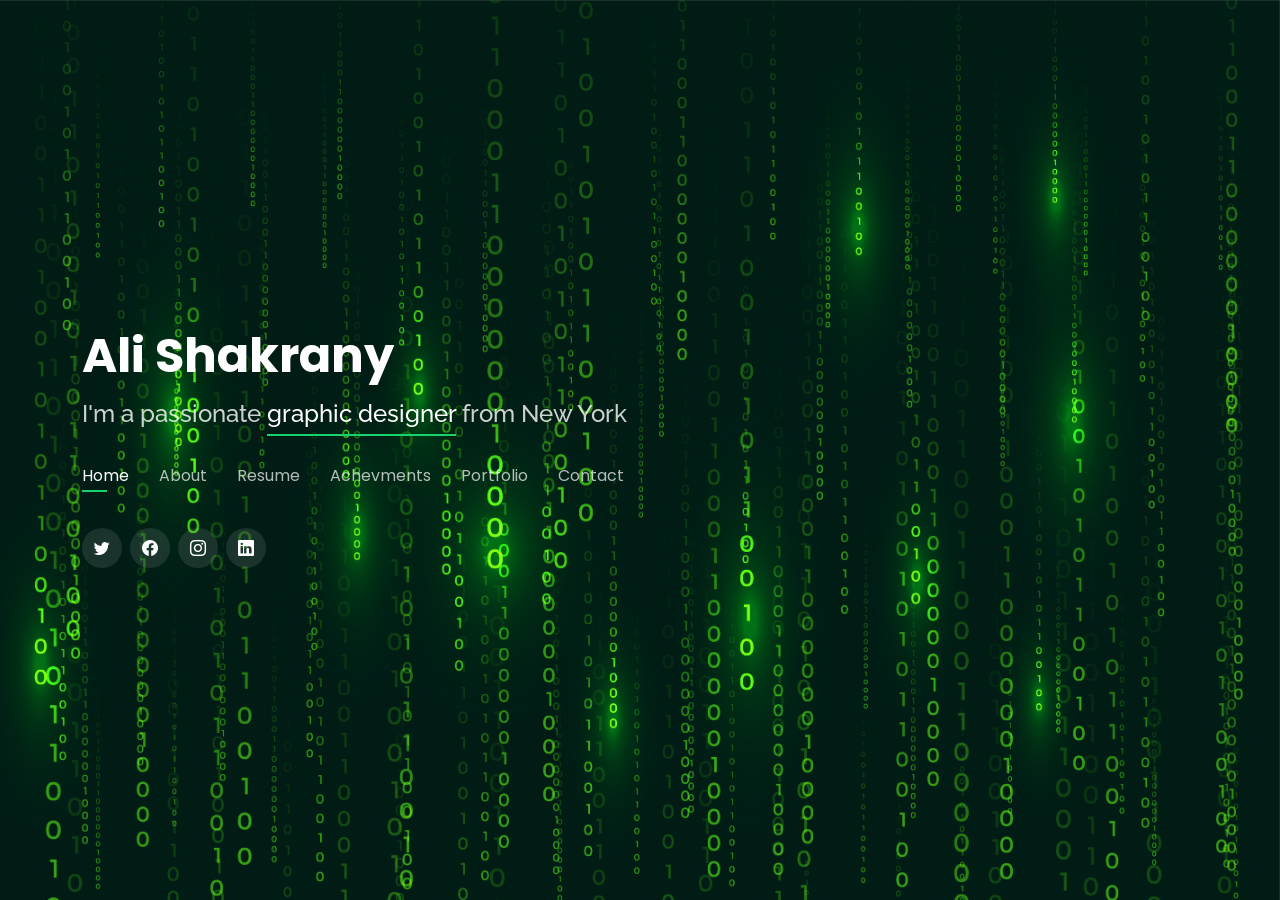
==== commit ca3e9938: "add info" ====
--- a/index.html
+++ b/index.html
@@ -1,5 +1,5 @@
 <!DOCTYPE html>
-<html lang="ar" dir="rtl">
+<html lang="ar" >
 
 <head>
   <meta charset="utf-8">
@@ -43,12 +43,12 @@
       <!-- <a href="index.html" class="mr-auto"><img src="assets/img/logo.png" alt="" class="img-fluid"></a> -->
       <h2>I'm a passionate <span>graphic designer</span> from New York</h2>
 
-      <nav id="navbar" class="navbar" dir="rtl">
+      <nav id="navbar" class="navbar" >
         <ul>
           <li><a class="nav-link active" href="#header">Home</a></li>
           <li><a class="nav-link" href="#about">About</a></li>
           <li><a class="nav-link" href="#resume">Resume</a></li>
-          <li><a class="nav-link" href="#services">Services</a></li>
+          <li><a class="nav-link" href="#services">Achevments</a></li>
           <li><a class="nav-link" href="#portfolio">Portfolio</a></li>
           <li><a class="nav-link" href="#contact">Contact</a></li>
         </ul>
@@ -83,30 +83,30 @@
         <div class="col-lg-8 pt-4 pt-lg-0 content" data-aos="fade-right>
           <h3>UI/UX &amp; Graphic Designer</h3>
           <p class="fst-italic">
-            Lorem ipsum dolor sit amet, consectetur adipiscing elit, sed do eiusmod tempor incididunt ut labore et dolore
-            magna aliqua.
+            I am a third-year student at the Faculty of Specific Education, Minia University I am studying a computer teacher specialization in the Education Technology department.
           </p>
           <div class="row">
             <div class="col-lg-6">
               <ul>
-                <li><i class="bi bi-chevron-left"></i> <strong>Birthday:</strong> <span>1 May 1995</span></li>
-                <li><i class="bi bi-chevron-left"></i> <strong>Website:</strong> <span>www.example.com</span></li>
-                <li><i class="bi bi-chevron-left"></i> <strong>Phone:</strong> <span>+123 456 7890</span></li>
-                <li><i class="bi bi-chevron-left"></i> <strong>City:</strong> <span>New York, USA</span></li>
+                <!-- <li><i class="bi bi-chevron-right"></i> <strong>Birthday:</strong> <span>1 May 1995</span></li> -->
+                <li><i class="bi bi-chevron-right"></i> <strong>Website:</strong> <span>alishakrany.github.io/personal-portfolio</span></li>
+                <li><i class="bi bi-chevron-right"></i> <strong>Phone:</strong> <span>+20 1555 090 521</span></li>
+                <li><i class="bi bi-chevron-right"></i> <strong>City:</strong> <span>Minia, Egypt</span></li>
               </ul>
             </div>
             <div class="col-lg-6">
               <ul>
-                <li><i class="bi bi-chevron-left"></i> <strong>Age:</strong> <span>30</span></li>
-                <li><i class="bi bi-chevron-left"></i> <strong>Degree:</strong> <span>Master</span></li>
-                <li><i class="bi bi-chevron-left"></i> <strong>PhEmailone:</strong> <span>email@example.com</span></li>
-                <li><i class="bi bi-chevron-left"></i> <strong>Freelance:</strong> <span>Available</span></li>
+                <!-- <li><i class="bi bi-chevron-right"></i> <strong>Age:</strong> <span>30</span></li> -->
+                <li><i class="bi bi-chevron-right"></i> <strong>Degree:</strong> <span>Bachelor's degree</span></li>
+                <li><i class="bi bi-chevron-right"></i> <strong>Email:</strong> <span>alishakrany@gmail.com</span></li>
+                <li><i class="bi bi-chevron-right"></i> <strong>Freelance:</strong> <span>Available</span></li>
               </ul>
             </div>
           </div>
           <p>
-            Officiis eligendi itaque labore et dolorum mollitia officiis optio vero. Quisquam sunt adipisci omnis et ut. Nulla accusantium dolor incidunt officia tempore. Et eius omnis.
-            Cupiditate ut dicta maxime officiis quidem quia. Sed et consectetur qui quia repellendus itaque neque. Aliquid amet quidem ut quaerat cupiditate. Ab et eum qui repellendus omnis culpa magni laudantium dolores.
+            I am highly interested in learning everything related to computers and technology,
+             and how to use them in education and training.
+              Additionally, I have a passion for programming, designing, and photography. 
           </p>
         </div>
       </div>
@@ -166,6 +166,22 @@
 
         <div class="col-lg-6">
 
+
+          <div class="progress">
+            <span class="skill">JavaScript <i class="val">85%</i></span>
+            <div class="progress-bar-wrap">
+              <div class="progress-bar" role="progressbar" aria-valuenow="85" aria-valuemin="0" aria-valuemax="100"></div>
+            </div>
+          </div> 
+          
+          <div class="progress">
+            <span class="skill">NodeJS <i class="val">80%</i></span>
+            <div class="progress-bar-wrap">
+              <div class="progress-bar" role="progressbar" aria-valuenow="80" aria-valuemin="0" aria-valuemax="100"></div>
+            </div>
+          </div>
+
+
           <div class="progress">
             <span class="skill">HTML <i class="val">100%</i></span>
             <div class="progress-bar-wrap">
@@ -174,24 +190,39 @@
           </div>
 
           <div class="progress">
-            <span class="skill">CSS <i class="val">90%</i></span>
+            <span class="skill">CSS <i class="val">70%</i></span>
+            <div class="progress-bar-wrap">
+              <div class="progress-bar" role="progressbar" aria-valuenow="70" aria-valuemin="0" aria-valuemax="100"></div>
+            </div>
+          </div>
+
+          <div class="progress">
+            <span class="skill">nextjs <i class="val">80%</i></span>
+            <div class="progress-bar-wrap">
+              <div class="progress-bar" role="progressbar" aria-valuenow="80" aria-valuemin="0" aria-valuemax="100"></div>
+            </div>
+          </div>
+
+          <div class="progress">
+            <span class="skill">Sql <i class="val">70%</i></span>
+            <div class="progress-bar-wrap">
+              <div class="progress-bar" role="progressbar" aria-valuenow="70" aria-valuemin="0" aria-valuemax="100"></div>
+            </div>
+          </div>
+
+
+        </div>
+
+        <div class="col-lg-6">
+
+          <div class="progress">
+            <span class="skill">Reactjs <i class="val">90%</i></span>
             <div class="progress-bar-wrap">
               <div class="progress-bar" role="progressbar" aria-valuenow="90" aria-valuemin="0" aria-valuemax="100"></div>
             </div>
           </div>
 
           <div class="progress">
-            <span class="skill">JavaScript <i class="val">75%</i></span>
-            <div class="progress-bar-wrap">
-              <div class="progress-bar" role="progressbar" aria-valuenow="75" aria-valuemin="0" aria-valuemax="100"></div>
-            </div>
-          </div>
-
-        </div>
-
-        <div class="col-lg-6">
-
-          <div class="progress">
             <span class="skill">PHP <i class="val">80%</i></span>
             <div class="progress-bar-wrap">
               <div class="progress-bar" role="progressbar" aria-valuenow="80" aria-valuemin="0" aria-valuemax="100"></div>
@@ -199,6 +230,14 @@
           </div>
 
           <div class="progress">
+            <span class="skill">Moodle <i class="val">95%</i></span>
+            <div class="progress-bar-wrap">
+              <div class="progress-bar" role="progressbar" aria-valuenow="95" aria-valuemin="0" aria-valuemax="100"></div>
+            </div>
+          </div>
+
+
+          <div class="progress">
             <span class="skill">WordPress/CMS <i class="val">90%</i></span>
             <div class="progress-bar-wrap">
               <div class="progress-bar" role="progressbar" aria-valuenow="90" aria-valuemin="0" aria-valuemax="100"></div>
@@ -206,9 +245,16 @@
           </div>
 
           <div class="progress">
-            <span class="skill">Photoshop <i class="val">55%</i></span>
-            <div class="progress-bar-wrap">
-              <div class="progress-bar" role="progressbar" aria-valuenow="55" aria-valuemin="0" aria-valuemax="100"></div>
+            <span class="skill">illustrator <i class="val">70%</i></span>
+            <div class="progress-bar-wrap">
+              <div class="progress-bar" role="progressbar" aria-valuenow="70" aria-valuemin="0" aria-valuemax="100"></div>
+            </div>
+          </div>
+
+          <div class="progress">
+            <span class="skill">Cloud computing <i class="val">85%</i></span>
+            <div class="progress-bar-wrap">
+              <div class="progress-bar" role="progressbar" aria-valuenow="85" aria-valuemin="0" aria-valuemax="100"></div>
             </div>
           </div>
 
@@ -228,77 +274,51 @@
       <div class="row">
         <div class="col-lg-3 col-md-4">
           <div class="icon-box">
-            <i class="ri-store-line" style="color: #ffbb2c;"></i>
-            <h3>Lorem Ipsum</h3>
+            <i class="ri-computer-line" style="color: #ffbb2c;"></i>
+            <h3>Coding</h3>
           </div>
         </div>
         <div class="col-lg-3 col-md-4 mt-4 mt-md-0">
           <div class="icon-box">
-            <i class="ri-bar-chart-box-line" style="color: #5578ff;"></i>
-            <h3>Dolor Sitema</h3>
+            <i class="bi bi-moon-stars" style="color: #5578ff;"></i>
+            <h3> Stargazing & Contemplation</h3>
           </div>
         </div>
         <div class="col-lg-3 col-md-4 mt-4 mt-md-0">
           <div class="icon-box">
-            <i class="ri-calendar-todo-line" style="color: #e80368;"></i>
-            <h3>Sed perspiciatis</h3>
+            <i class="bi bi-camera" style="color: #e80368;"></i>
+            <h3>Photography </h3>
           </div>
         </div>
         <div class="col-lg-3 col-md-4 mt-4 mt-lg-0">
           <div class="icon-box">
-            <i class="ri-paint-brush-line" style="color: #e361ff;"></i>
-            <h3>Magni Dolores</h3>
+            <i class="bi bi-controller" style="color: #e361ff;"></i>
+            <h3> Video Games</h3>
           </div>
         </div>
         <div class="col-lg-3 col-md-4 mt-4">
           <div class="icon-box">
-            <i class="ri-database-2-line" style="color: #47aeff;"></i>
-            <h3>Nemo Enim</h3>
+            <i class="bi bi-film" style="color: #47aeff;"></i>
+            <h3> Watching Movies</h3>
           </div>
         </div>
         <div class="col-lg-3 col-md-4 mt-4">
           <div class="icon-box">
-            <i class="ri-gradienter-line" style="color: #ffa76e;"></i>
-            <h3>Eiusmod Tempor</h3>
+            <i class="bi bi-google" style="color: #ffa76e;"></i>
+            <h3> Googling</h3>
           </div>
         </div>
         <div class="col-lg-3 col-md-4 mt-4">
           <div class="icon-box">
-            <i class="ri-file-list-3-line" style="color: #11dbcf;"></i>
-            <h3>Midela Teren</h3>
+            <i class="bi bi-binoculars" style="color: #11dbcf;"></i>
+            <h3> Exploring</h3>
           </div>
         </div>
         <div class="col-lg-3 col-md-4 mt-4">
           <div class="icon-box">
-            <i class="ri-price-tag-2-line" style="color: #4233ff;"></i>
-            <h3>Pira Neve</h3>
-          </div>
-        </div>
-        <div class="col-lg-3 col-md-4 mt-4">
-          <div class="icon-box">
-            <i class="ri-anchor-line" style="color: #b2904f;"></i>
-            <h3>Dirada Pack</h3>
-          </div>
-        </div>
-        <div class="col-lg-3 col-md-4 mt-4">
-          <div class="icon-box">
-            <i class="ri-disc-line" style="color: #b20969;"></i>
-            <h3>Moton Ideal</h3>
-          </div>
-        </div>
-        <div class="col-lg-3 col-md-4 mt-4">
-          <div class="icon-box">
-            <i class="ri-base-station-line" style="color: #ff5828;"></i>
-            <h3>Verdo Park</h3>
-          </div>
-        </div>
-        <div class="col-lg-3 col-md-4 mt-4">
-          <div class="icon-box">
-            <i class="ri-fingerprint-line" style="color: #29cc61;"></i>
-            <h3>Flavor Nivelanda</h3>
-          </div>
-        </div>
-      </div>
+            <i class="bi bi-book-half" style="color: #4233ff;"></i>
+            <h3> Reading</h3>
+          </div>
 
     </div><!-- End Interests -->
 
@@ -315,63 +335,60 @@
       </div>
 
       <div class="row">
-        <div class="col-lg-6">
-          <h3 class="resume-title">Sumary</h3>
-          <div class="resume-item pb-0">
-            <h4>Alice Barkley</h4>
-            <p><em>Innovative and deadline-driven Graphic Designer with 3+ years of experience designing and developing user-centered digital/print marketing material from initial concept to final, polished deliverable.</em></p>
-            <p>
-            <ul>
-              <li>Portland par 127,Orlando, FL</li>
-              <li>(123) 456-7891</li>
-              <li>alice.barkley@example.com</li>
-            </ul>
-            </p>
-          </div>
-
-          <h3 class="resume-title">Education</h3>
-          <div class="resume-item">
-            <h4>Master of Fine Arts &amp; Graphic Design</h4>
-            <h5>2015 - 2016</h5>
-            <p><em>Rochester Institute of Technology, Rochester, NY</em></p>
-            <p>Qui deserunt veniam. Et sed aliquam labore tempore sed quisquam iusto autem sit. Ea vero voluptatum qui ut dignissimos deleniti nerada porti sand markend</p>
-          </div>
-          <div class="resume-item">
-            <h4>Bachelor of Fine Arts &amp; Graphic Design</h4>
-            <h5>2010 - 2014</h5>
-            <p><em>Rochester Institute of Technology, Rochester, NY</em></p>
-            <p>Quia nobis sequi est occaecati aut. Repudiandae et iusto quae reiciendis et quis Eius vel ratione eius unde vitae rerum voluptates asperiores voluptatem Earum molestiae consequatur neque etlon sader mart dila</p>
-          </div>
-        </div>
+
         <div class="col-lg-6">
           <h3 class="resume-title">Professional Experience</h3>
           <div class="resume-item">
-            <h4>Senior graphic design specialist</h4>
-            <h5>2019 - Present</h5>
-            <p><em>Experion, New York, NY </em></p>
+            <h4>Professional Web Development Nano Degree </h4>
+            <h5>2021</h5>
+            <p><em>Udacity </em></p>
             <p>
             <ul>
-              <li>Lead in the design, development, and implementation of the graphic, layout, and production communication materials</li>
-              <li>Delegate tasks to the 7 members of the design team and provide counsel on all aspects of the project. </li>
-              <li>Supervise the assessment of all graphic materials in order to ensure quality and accuracy of the design</li>
-              <li>Oversee the efficient use of production project budgets ranging from $2,000 - $25,000</li>
+              <li>
+                I have completed the Professional Web Development Nano Degree program offered by Udacity. This intensive program equipped me with comprehensive skills and knowledge in the field of web development.
+              </li>
+              <li>
+                Throughout the program, I gained expertise in various web development technologies, including HTML, CSS, JavaScript, and frameworks such as React and Node.js. I learned how to design and develop responsive and interactive web applications, implement secure authentication and authorization systems, and optimize website performance.
+              </li>
+              <li>
+                Additionally, the program provided hands-on experience in working with databases, APIs, and deploying web applications to cloud platforms. I also honed my skills in version control, project management, and collaborating with teams in a professional web development environment.
+              </li>
+              <li>
+                With my Professional Web Development Nano Degree, I am well-prepared to contribute to the development of robust, user-friendly, and scalable web applications.
+              </li>
             </ul>
             </p>
           </div>
           <div class="resume-item">
-            <h4>Graphic design specialist</h4>
-            <h5>2017 - 2018</h5>
-            <p><em>Stepping Stone Advertising, New York, NY</em></p>
+            <h4>Full Stack with PHP Training</h4>
+            <h5>2022</h5>
+            <p><em>ITI</em></p>
             <p>
             <ul>
-              <li>Developed numerous marketing programs (logos, brochures,infographics, presentations, and advertisements).</li>
-              <li>Managed up to 5 projects or tasks at a given time while under pressure</li>
-              <li>Recommended and consulted with clients on the most appropriate graphic design</li>
-              <li>Created 4+ design presentations and proposals a month for clients and account managers</li>
+              <li>
+                I have successfully completed the Full Stack with PHP training program at the ITI (Information Technology Institute). This comprehensive training has provided me with a solid foundation in full-stack web development using PHP.
+              </li>
+              <li>
+                During the training, I gained proficiency in front-end technologies such as HTML, CSS, and JavaScript, enabling me to create responsive and visually appealing user interfaces. I also learned how to utilize PHP, a popular server-side scripting language, to develop dynamic web applications and handle data manipulation.
+              </li>
             </ul>
             </p>
           </div>
         </div>
+
+        <div class="col-lg-6">
+          <h3 class="resume-title">Education</h3>
+          <div class="resume-item">
+            <h4>Bachelor of Education Technology</h4>
+            <h5>2021 - now</h5>
+            <p><em>Faculty of Specific Education, Minia University</em></p>
+            <p>The Education Technology program focuses on utilizing technology in enhancing the educational process.
+               It involves designing digital educational resources and analyzing the use of technology in education.
+                I am knowledgeable in implementing technological advancements in instructional design and evaluating the effectiveness of technology integration in learning.</p>
+          </div>
+        </div>
+
+
       </div>
 
     </div>
@@ -914,24 +931,25 @@
 
       <div class="row mt-2">
 
-        <div class="col-md-6 d-flex align-items-stretch">
+        <!-- <div class="col-md-6 d-flex align-items-stretch">
           <div class="info-box">
             <i class="bx bx-map"></i>
             <h3>My Address</h3>
             <p>A108 Adam Street, New York, NY 535022</p>
           </div>
         </div>
+ -->
 
         <div class="col-md-6 mt-4 mt-md-0 d-flex align-items-stretch">
           <div class="info-box">
             <i class="bx bx-share-alt"></i>
             <h3>Social Profiles</h3>
             <div class="social-links">
-              <a href="#" class="twitter"><i class="bi bi-twitter"></i></a>
-              <a href="#" class="facebook"><i class="bi bi-facebook"></i></a>
-              <a href="#" class="instagram"><i class="bi bi-instagram"></i></a>
-              <a href="#" class="google-plus"><i class="bi bi-skype"></i></a>
-              <a href="#" class="linkedin"><i class="bi bi-linkedin"></i></a>
+              <a href="https://twitter.com/alishakrany" class="twitter"><i class="bi bi-twitter"></i></a>
+              <a href="https://facebook.com/alishakrany" class="facebook"><i class="bi bi-facebook"></i></a>
+              <a href="#" class="whatsapp"><i class="bi bi-whatsapp"></i></a>
+              <a href="https://github.com/alishakrany" class="github"><i class="bi bi-github"></i></a>
+              <a href="https://linkedin.com/alishakrany" class="linkedin"><i class="bi bi-linkedin"></i></a>
             </div>
           </div>
         </div>
@@ -940,14 +958,14 @@
           <div class="info-box">
             <i class="bx bx-envelope"></i>
             <h3>Email Me</h3>
-            <p>contact@example.com</p>
+            <p>alishakrany@gmail.com</p>
           </div>
         </div>
         <div class="col-md-6 mt-4 d-flex align-items-stretch">
           <div class="info-box">
             <i class="bx bx-phone-call"></i>
             <h3>Call Me</h3>
-            <p>+1 5589 55488 55</p>
+            <p dir="ltr">+20 1555 090 521</p>
           </div>
         </div>
       </div>
--- a/assets/css/style.css
+++ b/assets/css/style.css
@@ -211,7 +211,7 @@
 }
 
 .navbar li+li {
-  margin-right: 30px;
+  margin-left: 30px;
 }
 
 .navbar a,
@@ -1184,6 +1184,6 @@
   color: #fff;
 }
 
-body {
+/* body {
   direction: rtl;
-}
+} */
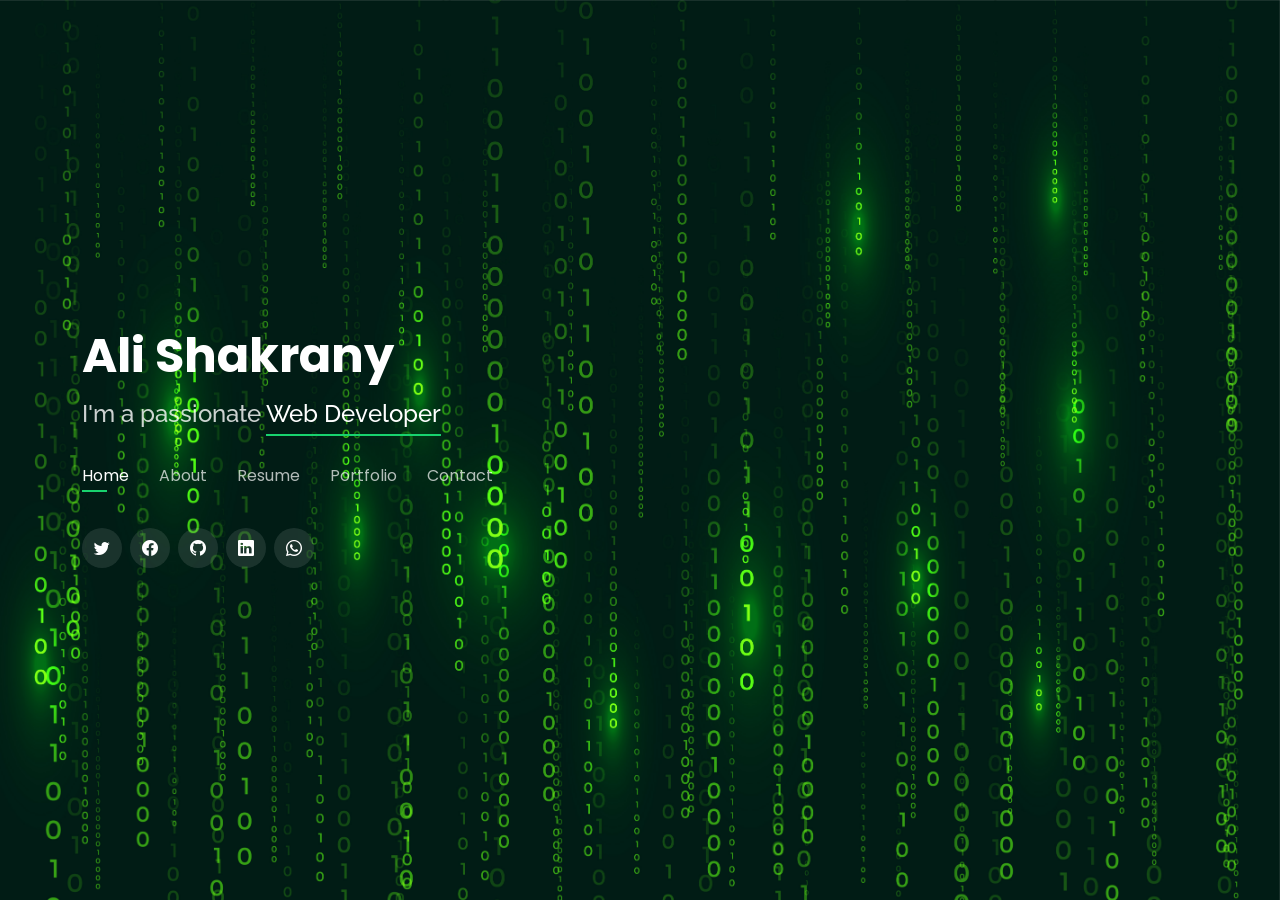
==== commit 39bd7d4f: "finishing some files" ====
--- a/index.html
+++ b/index.html
@@ -41,14 +41,14 @@
       <h1><a href="index.html">Ali Shakrany </a></h1>
       <!-- Uncomment below if you prefer to use an image logo -->
       <!-- <a href="index.html" class="mr-auto"><img src="assets/img/logo.png" alt="" class="img-fluid"></a> -->
-      <h2>I'm a passionate <span>graphic designer</span> from New York</h2>
+      <h2>I'm a passionate <span>Web Developer</span></h2>
 
       <nav id="navbar" class="navbar" >
         <ul>
           <li><a class="nav-link active" href="#header">Home</a></li>
           <li><a class="nav-link" href="#about">About</a></li>
           <li><a class="nav-link" href="#resume">Resume</a></li>
-          <li><a class="nav-link" href="#services">Achevments</a></li>
+          <!-- <li><a class="nav-link" href="#services">Achevments</a></li> -->
           <li><a class="nav-link" href="#portfolio">Portfolio</a></li>
           <li><a class="nav-link" href="#contact">Contact</a></li>
         </ul>
@@ -56,10 +56,11 @@
       </nav><!-- .navbar -->
 
       <div class="social-links">
-        <a href="#" class="twitter"><i class="bi bi-twitter"></i></a>
-        <a href="#" class="facebook"><i class="bi bi-facebook"></i></a>
-        <a href="#" class="instagram"><i class="bi bi-instagram"></i></a>
-        <a href="#" class="linkedin"><i class="bi bi-linkedin"></i></a>
+        <a href="https://twitter.com/alishakrany" class="twitter"><i class="bi bi-twitter"></i></a>
+        <a href="https://fb.com/alishakrany" class="facebook"><i class="bi bi-facebook"></i></a>
+        <a href="https://github.com/alishakrany" class="github"><i class="bi bi-github"></i></a>
+        <a href="https://www.linkedin.com/in/alishakrany" class="linkedin"><i class="bi bi-linkedin"></i></a>
+        <a href="https://api.whatsapp.com/send?phone=201555090521" class="whatsapp"><i class="bi bi-whatsapp"></i></a>
       </div>
 
     </div>
@@ -80,8 +81,8 @@
         <div class="col-lg-4" data-aos="fade-left">
           <img src="assets/img/me.jpg" class="img-fluid" alt="">
         </div>
-        <div class="col-lg-8 pt-4 pt-lg-0 content" data-aos="fade-right>
-          <h3>UI/UX &amp; Graphic Designer</h3>
+        <div class="col-lg-8 pt-4 pt-lg-0 content" data-aos="fade-right">
+          <h3> professional web Developer </h3>
           <p class="fst-italic">
             I am a third-year student at the Faculty of Specific Education, Minia University I am studying a computer teacher specialization in the Education Technology department.
           </p>
